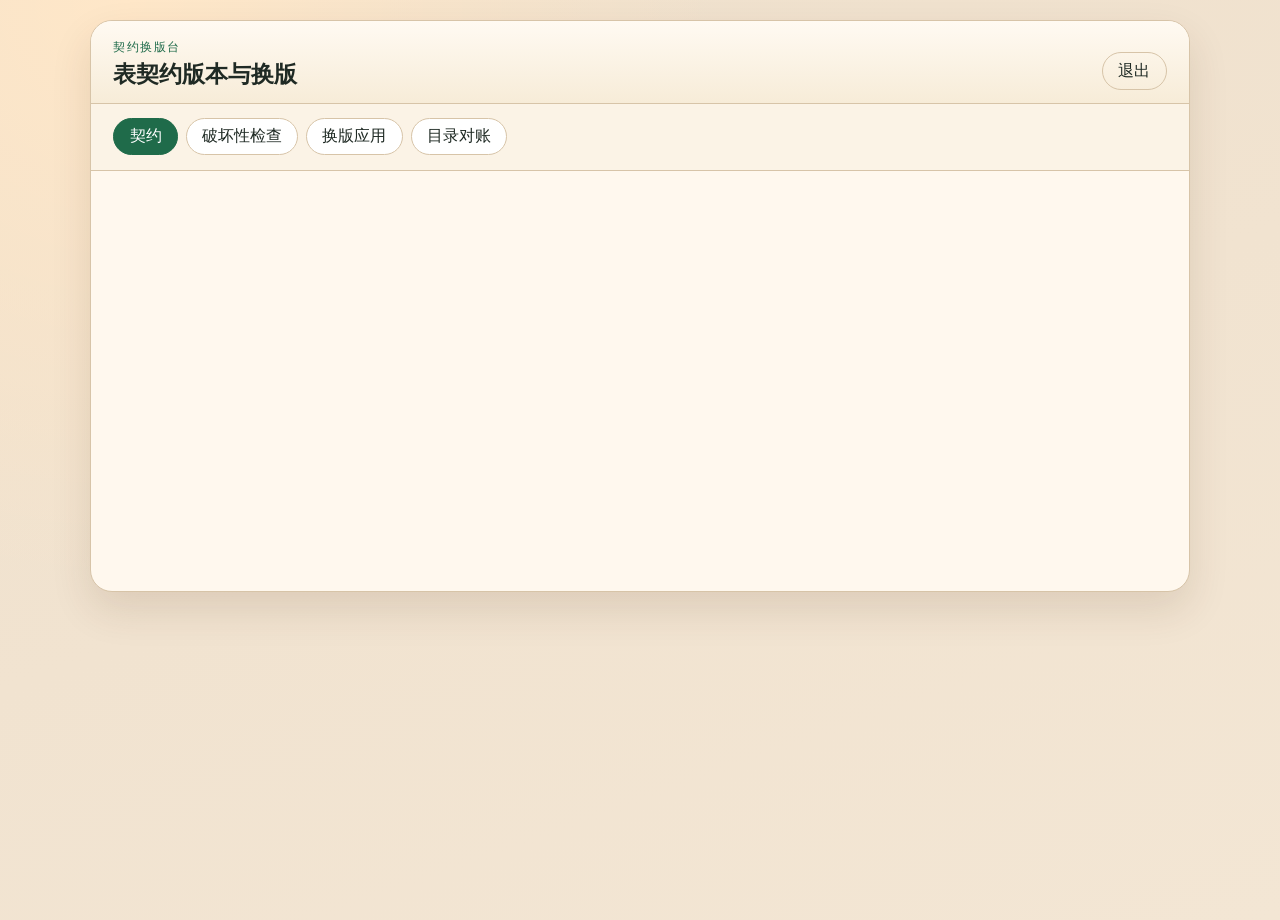
==== static/index.html @ c42013b8 "Initial snapshot for schema-bug-12 (planted bugs)" ====
<!DOCTYPE html>
<html lang="zh-CN">
<head>
  <meta charset="utf-8" />
  <meta name="viewport" content="width=device-width, initial-scale=1" />
  <title>契约换版台</title>
  <link rel="stylesheet" href="/static/css/schema.css" />
</head>
<body>
  <div class="shell">
    <header class="top">
      <div>
        <p class="eyebrow" id="lab-name">契约换版台</p>
        <h1>表契约版本与换版</h1>
      </div>
      <button type="button" class="ghost" id="btn-logout">退出</button>
    </header>
    <nav class="pills">
      <button type="button" data-tab="contracts" class="on">契约</button>
      <button type="button" data-tab="check">破坏性检查</button>
      <button type="button" data-tab="apply">换版应用</button>
      <button type="button" data-tab="reconcile">目录对账</button>
    </nav>
    <div class="content">
      <p class="muted" id="msg"></p>
      <div id="view"></div>
    </div>
  </div>
  <script src="/static/js/app.js"></script>
</body>
</html>
---- static/css/schema.css ----
:root {
  --bg: #f3e6d4;
  --paper: #fff8ee;
  --ink: #1f2a24;
  --accent: #1f6b4a;
  --accent-soft: #d7efe4;
  --line: #d7c4a8;
  --muted: #6d655a;
  --danger: #a33b2b;
}
* { box-sizing: border-box; }
body {
  margin: 0;
  font-family: "Songti SC", "Noto Serif SC", Georgia, serif;
  color: var(--ink);
  background:
    radial-gradient(circle at 10% 0%, #ffe7c8 0%, transparent 40%),
    linear-gradient(160deg, #efe0cc, var(--bg));
  min-height: 100vh;
}
.login-body { display:grid; place-items:center; min-height:100vh; }
.login-panel, .shell {
  background: var(--paper);
  border: 1px solid var(--line);
  box-shadow: 0 18px 40px rgba(70, 45, 20, 0.12);
}
.login-panel { width: min(420px, 92vw); padding: 2rem; border-radius: 18px; }
.shell { margin: 1.25rem auto; width: min(1100px, 96vw); border-radius: 22px; overflow: hidden; }
.top {
  display:flex; justify-content:space-between; align-items:flex-end;
  padding: 1.1rem 1.4rem 0.8rem;
  border-bottom: 1px solid var(--line);
  background: linear-gradient(180deg, #fffaf2, #f7ecd8);
}
.eyebrow { margin:0; color: var(--accent); letter-spacing: 0.12em; font-size: 0.75rem; text-transform: uppercase; }
h1 { margin: 0.2rem 0 0; font-size: 1.45rem; font-weight: 700; }
.pills { display:flex; gap: 0.5rem; padding: 0.9rem 1.4rem; border-bottom: 1px solid var(--line); background: #fbf3e6; }
.pills button, button {
  font: inherit; cursor: pointer; border-radius: 999px; border: 1px solid var(--line);
  background: #fff; color: var(--ink); padding: 0.45rem 0.95rem;
}
.pills button.on, button.primary { background: var(--accent); color: #fff; border-color: var(--accent); }
button.ghost { background: transparent; }
.content { padding: 1.2rem 1.4rem 1.6rem; min-height: 420px; }
.muted { color: var(--muted); }
.err { color: var(--danger); }
.grid { display:grid; gap: 0.8rem; }
.card {
  border: 1px solid var(--line); border-radius: 14px; padding: 0.9rem 1rem;
  background: #fffdf8;
}
.card h3 { margin: 0 0 0.35rem; font-size: 1.05rem; }
.chip {
  display:inline-block; padding: 0.1rem 0.55rem; border-radius: 999px;
  background: var(--accent-soft); color: var(--accent); font-size: 0.8rem;
}
label { display:block; margin: 0.7rem 0; }
input { width:100%; margin-top: 0.3rem; padding: 0.55rem 0.7rem; border-radius: 10px; border:1px solid var(--line); font: inherit; }
.row { display:flex; gap: 0.6rem; flex-wrap: wrap; align-items: center; }
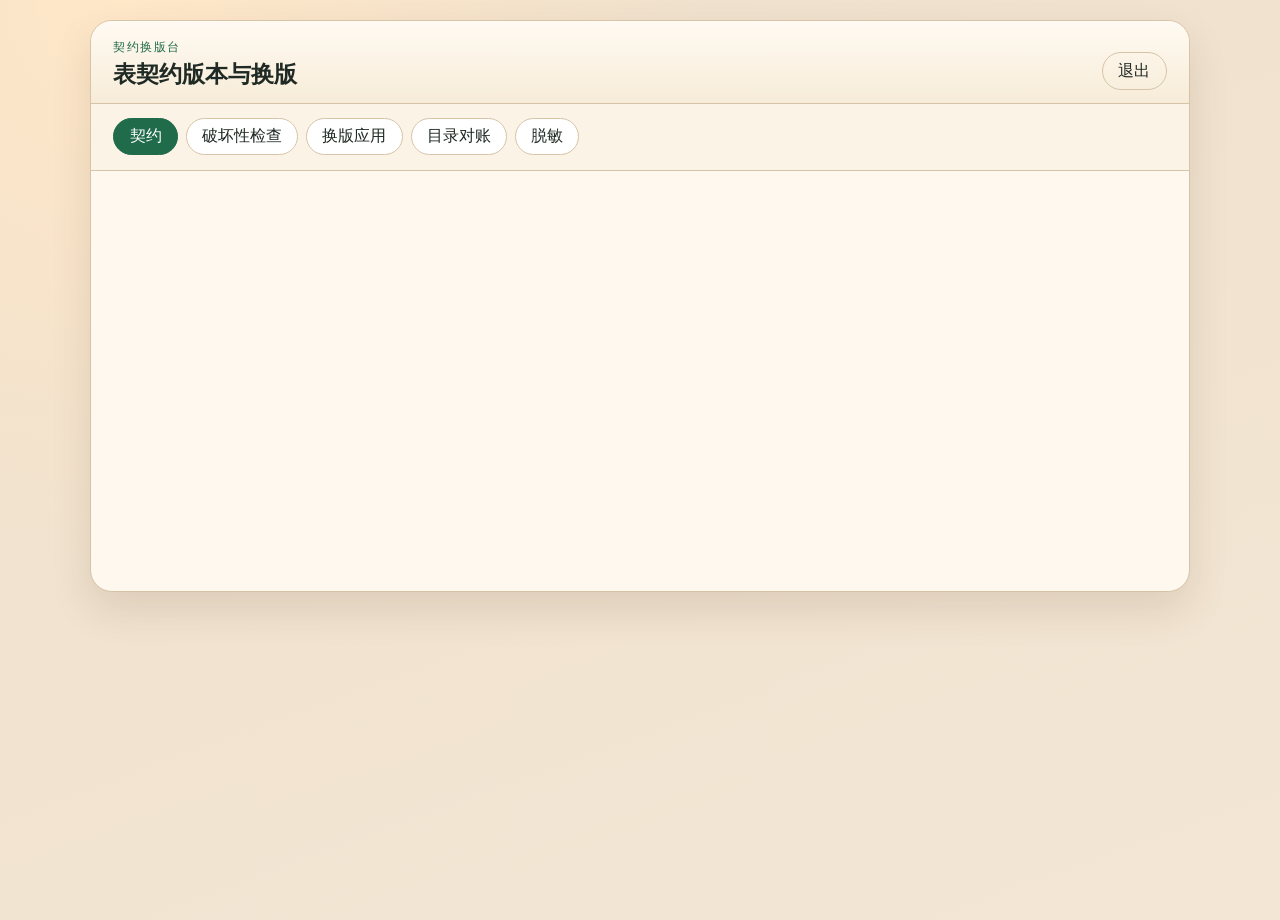
==== commit 248eb348: "533ad110-75fe-4ce9-ae8c-569e21abe5b7 Co-authored-by: Cursor <cursoragent@cursor.com>" ====
--- a/static/index.html
+++ b/static/index.html
@@ -20,6 +20,7 @@
       <button type="button" data-tab="check">破坏性检查</button>
       <button type="button" data-tab="apply">换版应用</button>
       <button type="button" data-tab="reconcile">目录对账</button>
+      <button type="button" data-tab="mask">脱敏</button>
     </nav>
     <div class="content">
       <p class="muted" id="msg"></p>
--- a/static/css/schema.css
+++ b/static/css/schema.css
@@ -57,3 +57,10 @@
 label { display:block; margin: 0.7rem 0; }
 input { width:100%; margin-top: 0.3rem; padding: 0.55rem 0.7rem; border-radius: 10px; border:1px solid var(--line); font: inherit; }
 .row { display:flex; gap: 0.6rem; flex-wrap: wrap; align-items: center; }
+.tbl { width:100%; border-collapse: collapse; font-size: 0.92rem; }
+.tbl th, .tbl td { text-align:left; padding: 0.45rem 0.5rem; border-bottom: 1px solid var(--line); vertical-align: top; }
+.tbl th { color: var(--muted); font-weight: 600; }
+.flag { display:flex; align-items:center; gap: 0.35rem; margin: 0; font-size: 0.9rem; }
+.flag input { width:auto; margin:0; }
+pre { white-space: pre-wrap; word-break: break-word; margin: 0.3rem 0; }
+button:disabled { opacity: 0.5; cursor: progress; }
